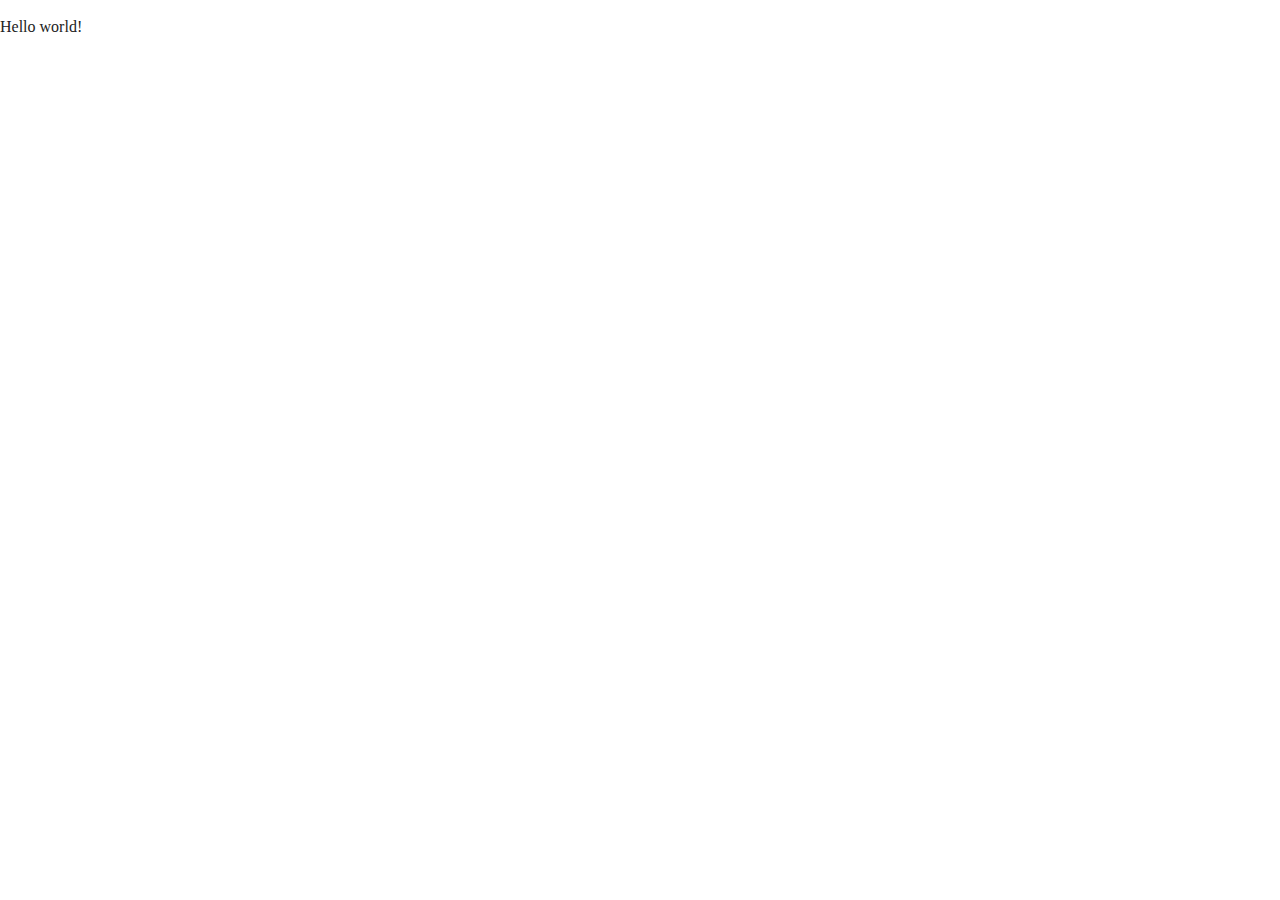
==== index.html @ 48860d26 "Initial commit" ====
<!doctype html>
<html class="no-js" lang="">

<head>
  <meta charset="utf-8">
  <meta http-equiv="x-ua-compatible" content="ie=edge">
  <title>Random Design Co.</title>
  <meta name="description" content="">
  <meta name="viewport" content="width=device-width, initial-scale=1, shrink-to-fit=no">

  <link rel="manifest" href="site.webmanifest">
  <link rel="apple-touch-icon" href="icon.png">
  <!-- Place favicon.ico in the root directory -->

  <link rel="stylesheet" href="css/normalize.css">
  <link rel="stylesheet" href="css/main.css">
</head>

<body>
  <!--[if lte IE 9]>
    <p class="browserupgrade">You are using an <strong>outdated</strong> browser. Please <a href="https://browsehappy.com/">upgrade your browser</a> to improve your experience and security.</p>
  <![endif]-->

  <!-- Add your site or application content here -->
  <p>Hello world!</p>
  <script src="js/vendor/modernizr-3.6.0.min.js"></script>
  <script src="https://code.jquery.com/jquery-3.3.1.min.js" integrity="sha256-FgpCb/KJQlLNfOu91ta32o/NMZxltwRo8QtmkMRdAu8=" crossorigin="anonymous"></script>
  <script>window.jQuery || document.write('<script src="js/vendor/jquery-3.3.1.min.js"><\/script>')</script>
  <script src="js/plugins.js"></script>
  <script src="js/main.js"></script>

  <!-- Google Analytics: change UA-XXXXX-Y to be your site's ID. -->
  <script>
    window.ga = function () { ga.q.push(arguments) }; ga.q = []; ga.l = +new Date;
    ga('create', 'UA-XXXXX-Y', 'auto'); ga('send', 'pageview')
  </script>
  <script src="https://www.google-analytics.com/analytics.js" async defer></script>
</body>

</html>
---- css/main.css ----
/*! HTML5 Boilerplate v6.1.0 | MIT License | https://html5boilerplate.com/ */

/*
 * What follows is the result of much research on cross-browser styling.
 * Credit left inline and big thanks to Nicolas Gallagher, Jonathan Neal,
 * Kroc Camen, and the H5BP dev community and team.
 */

/* ==========================================================================
   Base styles: opinionated defaults
   ========================================================================== */

html {
    color: #222;
    font-size: 1em;
    line-height: 1.4;
}

/*
 * Remove text-shadow in selection highlight:
 * https://twitter.com/miketaylr/status/12228805301
 *
 * Vendor-prefixed and regular ::selection selectors cannot be combined:
 * https://stackoverflow.com/a/16982510/7133471
 *
 * Customize the background color to match your design.
 */

::-moz-selection {
    background: #b3d4fc;
    text-shadow: none;
}

::selection {
    background: #b3d4fc;
    text-shadow: none;
}

/*
 * A better looking default horizontal rule
 */

hr {
    display: block;
    height: 1px;
    border: 0;
    border-top: 1px solid #ccc;
    margin: 1em 0;
    padding: 0;
}

/*
 * Remove the gap between audio, canvas, iframes,
 * images, videos and the bottom of their containers:
 * https://github.com/h5bp/html5-boilerplate/issues/440
 */

audio,
canvas,
iframe,
img,
svg,
video {
    vertical-align: middle;
}

/*
 * Remove default fieldset styles.
 */

fieldset {
    border: 0;
    margin: 0;
    padding: 0;
}

/*
 * Allow only vertical resizing of textareas.
 */

textarea {
    resize: vertical;
}

/* ==========================================================================
   Browser Upgrade Prompt
   ========================================================================== */

.browserupgrade {
    margin: 0.2em 0;
    background: #ccc;
    color: #000;
    padding: 0.2em 0;
}

/* ==========================================================================
   Author's custom styles
   ========================================================================== */

















/* ==========================================================================
   Helper classes
   ========================================================================== */

/*
 * Hide visually and from screen readers
 */

.hidden {
    display: none !important;
}

/*
 * Hide only visually, but have it available for screen readers:
 * https://snook.ca/archives/html_and_css/hiding-content-for-accessibility
 *
 * 1. For long content, line feeds are not interpreted as spaces and small width
 *    causes content to wrap 1 word per line:
 *    https://medium.com/@jessebeach/beware-smushed-off-screen-accessible-text-5952a4c2cbfe
 */

.visuallyhidden {
    border: 0;
    clip: rect(0 0 0 0);
    height: 1px;
    margin: -1px;
    overflow: hidden;
    padding: 0;
    position: absolute;
    width: 1px;
    white-space: nowrap; /* 1 */
}

/*
 * Extends the .visuallyhidden class to allow the element
 * to be focusable when navigated to via the keyboard:
 * https://www.drupal.org/node/897638
 */

.visuallyhidden.focusable:active,
.visuallyhidden.focusable:focus {
    clip: auto;
    height: auto;
    margin: 0;
    overflow: visible;
    position: static;
    width: auto;
    white-space: inherit;
}

/*
 * Hide visually and from screen readers, but maintain layout
 */

.invisible {
    visibility: hidden;
}

/*
 * Clearfix: contain floats
 *
 * For modern browsers
 * 1. The space content is one way to avoid an Opera bug when the
 *    `contenteditable` attribute is included anywhere else in the document.
 *    Otherwise it causes space to appear at the top and bottom of elements
 *    that receive the `clearfix` class.
 * 2. The use of `table` rather than `block` is only necessary if using
 *    `:before` to contain the top-margins of child elements.
 */

.clearfix:before,
.clearfix:after {
    content: " "; /* 1 */
    display: table; /* 2 */
}

.clearfix:after {
    clear: both;
}

/* ==========================================================================
   EXAMPLE Media Queries for Responsive Design.
   These examples override the primary ('mobile first') styles.
   Modify as content requires.
   ========================================================================== */

@media only screen and (min-width: 35em) {
    /* Style adjustments for viewports that meet the condition */
}

@media print,
       (-webkit-min-device-pixel-ratio: 1.25),
       (min-resolution: 1.25dppx),
       (min-resolution: 120dpi) {
    /* Style adjustments for high resolution devices */
}

/* ==========================================================================
   Print styles.
   Inlined to avoid the additional HTTP request:
   https://www.phpied.com/delay-loading-your-print-css/
   ========================================================================== */

@media print {
    *,
    *:before,
    *:after {
        background: transparent !important;
        color: #000 !important; /* Black prints faster */
        -webkit-box-shadow: none !important;
        box-shadow: none !important;
        text-shadow: none !important;
    }

    a,
    a:visited {
        text-decoration: underline;
    }

    a[href]:after {
        content: " (" attr(href) ")";
    }

    abbr[title]:after {
        content: " (" attr(title) ")";
    }

    /*
     * Don't show links that are fragment identifiers,
     * or use the `javascript:` pseudo protocol
     */

    a[href^="#"]:after,
    a[href^="javascript:"]:after {
        content: "";
    }

    pre {
        white-space: pre-wrap !important;
    }
    pre,
    blockquote {
        border: 1px solid #999;
        page-break-inside: avoid;
    }

    /*
     * Printing Tables:
     * http://css-discuss.incutio.com/wiki/Printing_Tables
     */

    thead {
        display: table-header-group;
    }

    tr,
    img {
        page-break-inside: avoid;
    }

    p,
    h2,
    h3 {
        orphans: 3;
        widows: 3;
    }

    h2,
    h3 {
        page-break-after: avoid;
    }
}
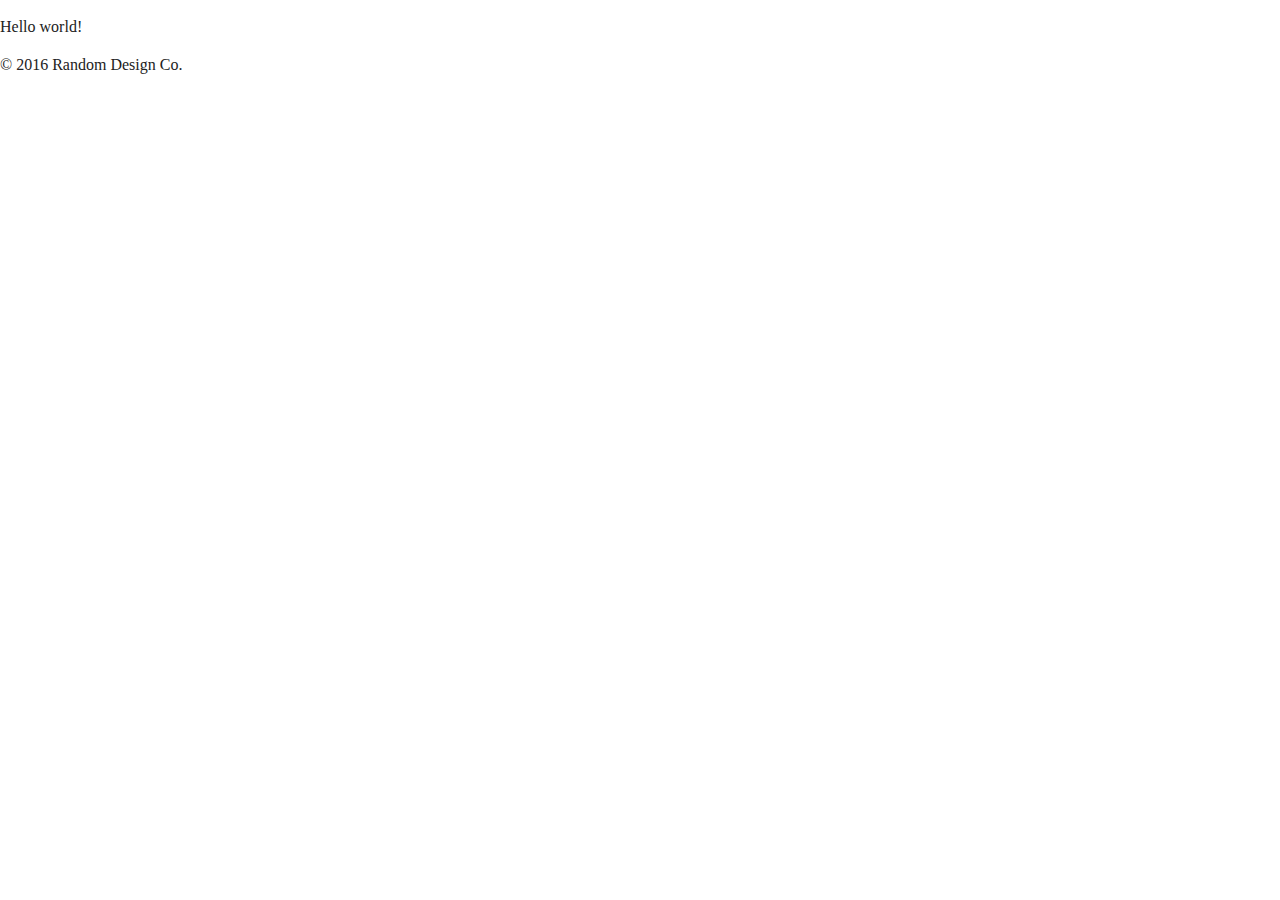
==== commit 0cf952da: "Updated footer" ====
--- a/index.html
+++ b/index.html
@@ -35,6 +35,11 @@
     ga('create', 'UA-XXXXX-Y', 'auto'); ga('send', 'pageview')
   </script>
   <script src="https://www.google-analytics.com/analytics.js" async defer></script>
+  
+  <footer>
+    <p>&copy; 2016 Random Design Co.</p>
+  </footer>
+
 </body>
 
 </html>
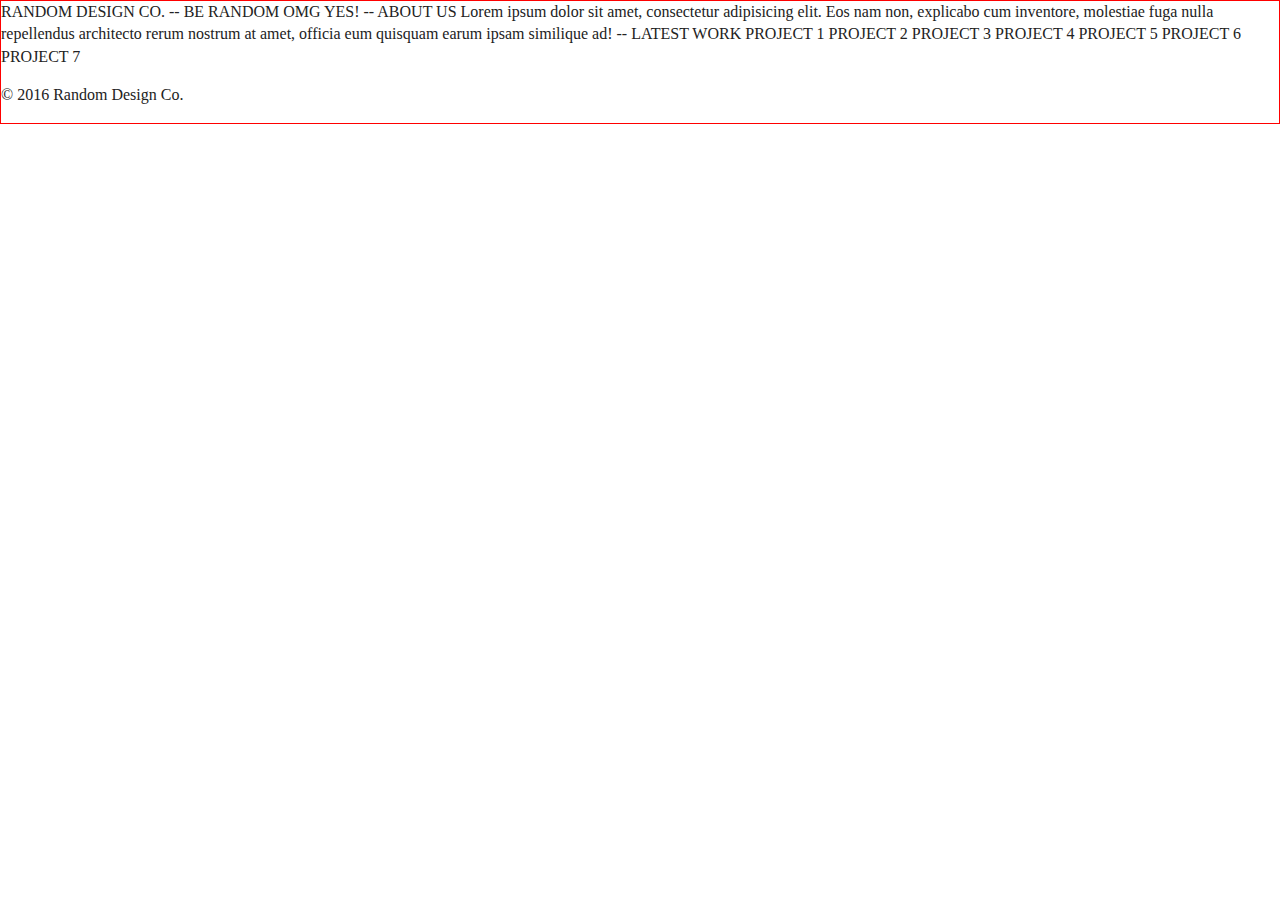
==== commit cd4905cf: "Added copy" ====
--- a/index.html
+++ b/index.html
@@ -22,7 +22,43 @@
   <![endif]-->
 
   <!-- Add your site or application content here -->
-  <p>Hello world!</p>
+  <header>
+  </header>
+  <section class="about-us">
+  </section>
+  <section class="latest-work">
+  </section>
+
+RANDOM DESIGN CO.
+
+--
+
+BE RANDOM
+
+OMG YES!
+
+--
+
+ABOUT US
+
+Lorem ipsum dolor sit amet, consectetur adipisicing elit. Eos nam non, explicabo cum inventore, molestiae fuga nulla repellendus architecto rerum nostrum at amet, officia eum quisquam earum ipsam similique ad!
+
+--
+
+LATEST WORK
+
+PROJECT 1
+PROJECT 2
+PROJECT 3
+PROJECT 4
+PROJECT 5
+PROJECT 6
+PROJECT 7
+
+  <footer>
+      <p>&copy; 2016 Random Design Co.</p>
+  </footer>
+
   <script src="js/vendor/modernizr-3.6.0.min.js"></script>
   <script src="https://code.jquery.com/jquery-3.3.1.min.js" integrity="sha256-FgpCb/KJQlLNfOu91ta32o/NMZxltwRo8QtmkMRdAu8=" crossorigin="anonymous"></script>
   <script>window.jQuery || document.write('<script src="js/vendor/jquery-3.3.1.min.js"><\/script>')</script>
@@ -35,11 +71,6 @@
     ga('create', 'UA-XXXXX-Y', 'auto'); ga('send', 'pageview')
   </script>
   <script src="https://www.google-analytics.com/analytics.js" async defer></script>
-  
-  <footer>
-    <p>&copy; 2016 Random Design Co.</p>
-  </footer>
-
 </body>
 
 </html>
--- a/css/main.css
+++ b/css/main.css
@@ -97,7 +97,16 @@
    Author's custom styles
    ========================================================================== */
 
-
+   html {
+    box-sizing: border-box;
+  }
+  *, *:before, *:after {
+    box-sizing: inherit;
+  }
+
+  body {
+      border: 1px solid red;
+  }
 
 
 
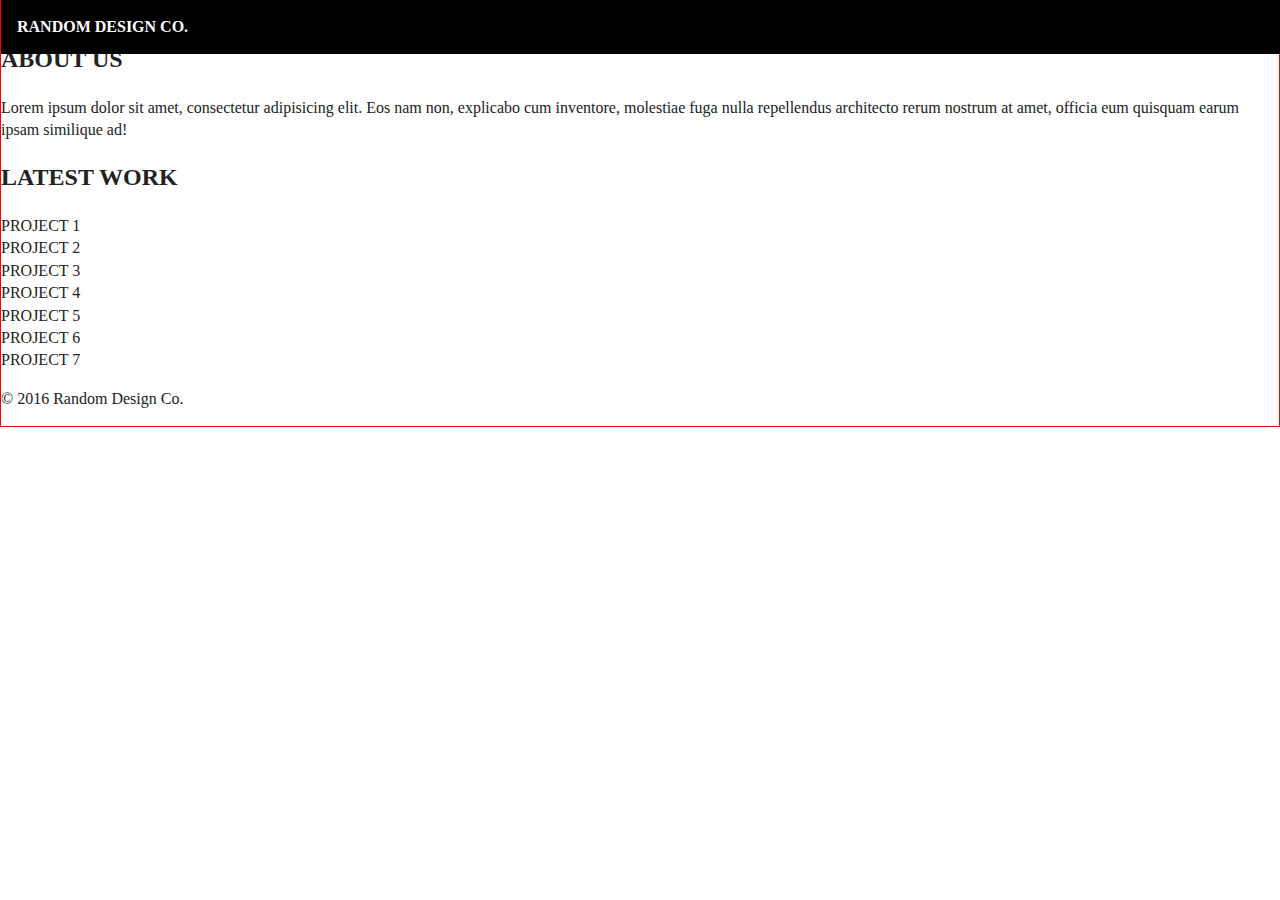
==== commit 2423fe29: "Updated page header" ====
--- a/index.html
+++ b/index.html
@@ -11,7 +11,7 @@
   <link rel="manifest" href="site.webmanifest">
   <link rel="apple-touch-icon" href="icon.png">
   <!-- Place favicon.ico in the root directory -->
-
+  <link rel="stylesheet" href="https://use.fontawesome.com/releases/v5.5.0/css/all.css" integrity="sha384-B4dIYHKNBt8Bc12p+WXckhzcICo0wtJAoU8YZTY5qE0Id1GSseTk6S+L3BlXeVIU" crossorigin="anonymous">
   <link rel="stylesheet" href="css/normalize.css">
   <link rel="stylesheet" href="css/main.css">
 </head>
@@ -22,38 +22,32 @@
   <![endif]-->
 
   <!-- Add your site or application content here -->
-  <header>
+  <header class="page-header">
+    <h1>RANDOM DESIGN CO.</h1>
+    <i class="fas fa-bars"></i>
   </header>
-  <section class="about-us">
-  </section>
-  <section class="latest-work">
-  </section>
 
-RANDOM DESIGN CO.
+  <div class="main-content">
+    <section class="be-random">
+      BE RANDOM
 
---
-
-BE RANDOM
-
-OMG YES!
-
---
-
-ABOUT US
-
-Lorem ipsum dolor sit amet, consectetur adipisicing elit. Eos nam non, explicabo cum inventore, molestiae fuga nulla repellendus architecto rerum nostrum at amet, officia eum quisquam earum ipsam similique ad!
-
---
-
-LATEST WORK
-
-PROJECT 1
-PROJECT 2
-PROJECT 3
-PROJECT 4
-PROJECT 5
-PROJECT 6
-PROJECT 7
+      OMG YES!
+    </section>
+    <section class="about-us">
+      <h2>ABOUT US</h2>
+      <p>Lorem ipsum dolor sit amet, consectetur adipisicing elit. Eos nam non, explicabo cum inventore, molestiae fuga nulla repellendus architecto rerum nostrum at amet, officia eum quisquam earum ipsam similique ad!</p>
+    </section>
+    <section class="latest-work">
+      <h2>LATEST WORK</h2>
+      <article class="projects">PROJECT 1</article>
+      <article class="projects">PROJECT 2</article>
+      <article class="projects">PROJECT 3</article>
+      <article class="projects">PROJECT 4</article>
+      <article class="projects">PROJECT 5</article>
+      <article class="projects">PROJECT 6</article>
+      <article class="projects">PROJECT 7</article>
+    </section>
+  </div>
 
   <footer>
       <p>&copy; 2016 Random Design Co.</p>
--- a/css/main.css
+++ b/css/main.css
@@ -108,9 +108,26 @@
       border: 1px solid red;
   }
 
-
-
-
+  .page-header {
+      background-color: #000;
+      color: #fff;
+      padding: 1em;
+      width: 100%;
+      position: fixed;
+      top: 0;
+  }
+
+  .page-header h1 {
+      font-size: 1em;
+      margin: 0;
+      text-transform: uppercase;
+  }
+
+  .page-header i {
+      float: right;
+  }
+
+  
 
 
 
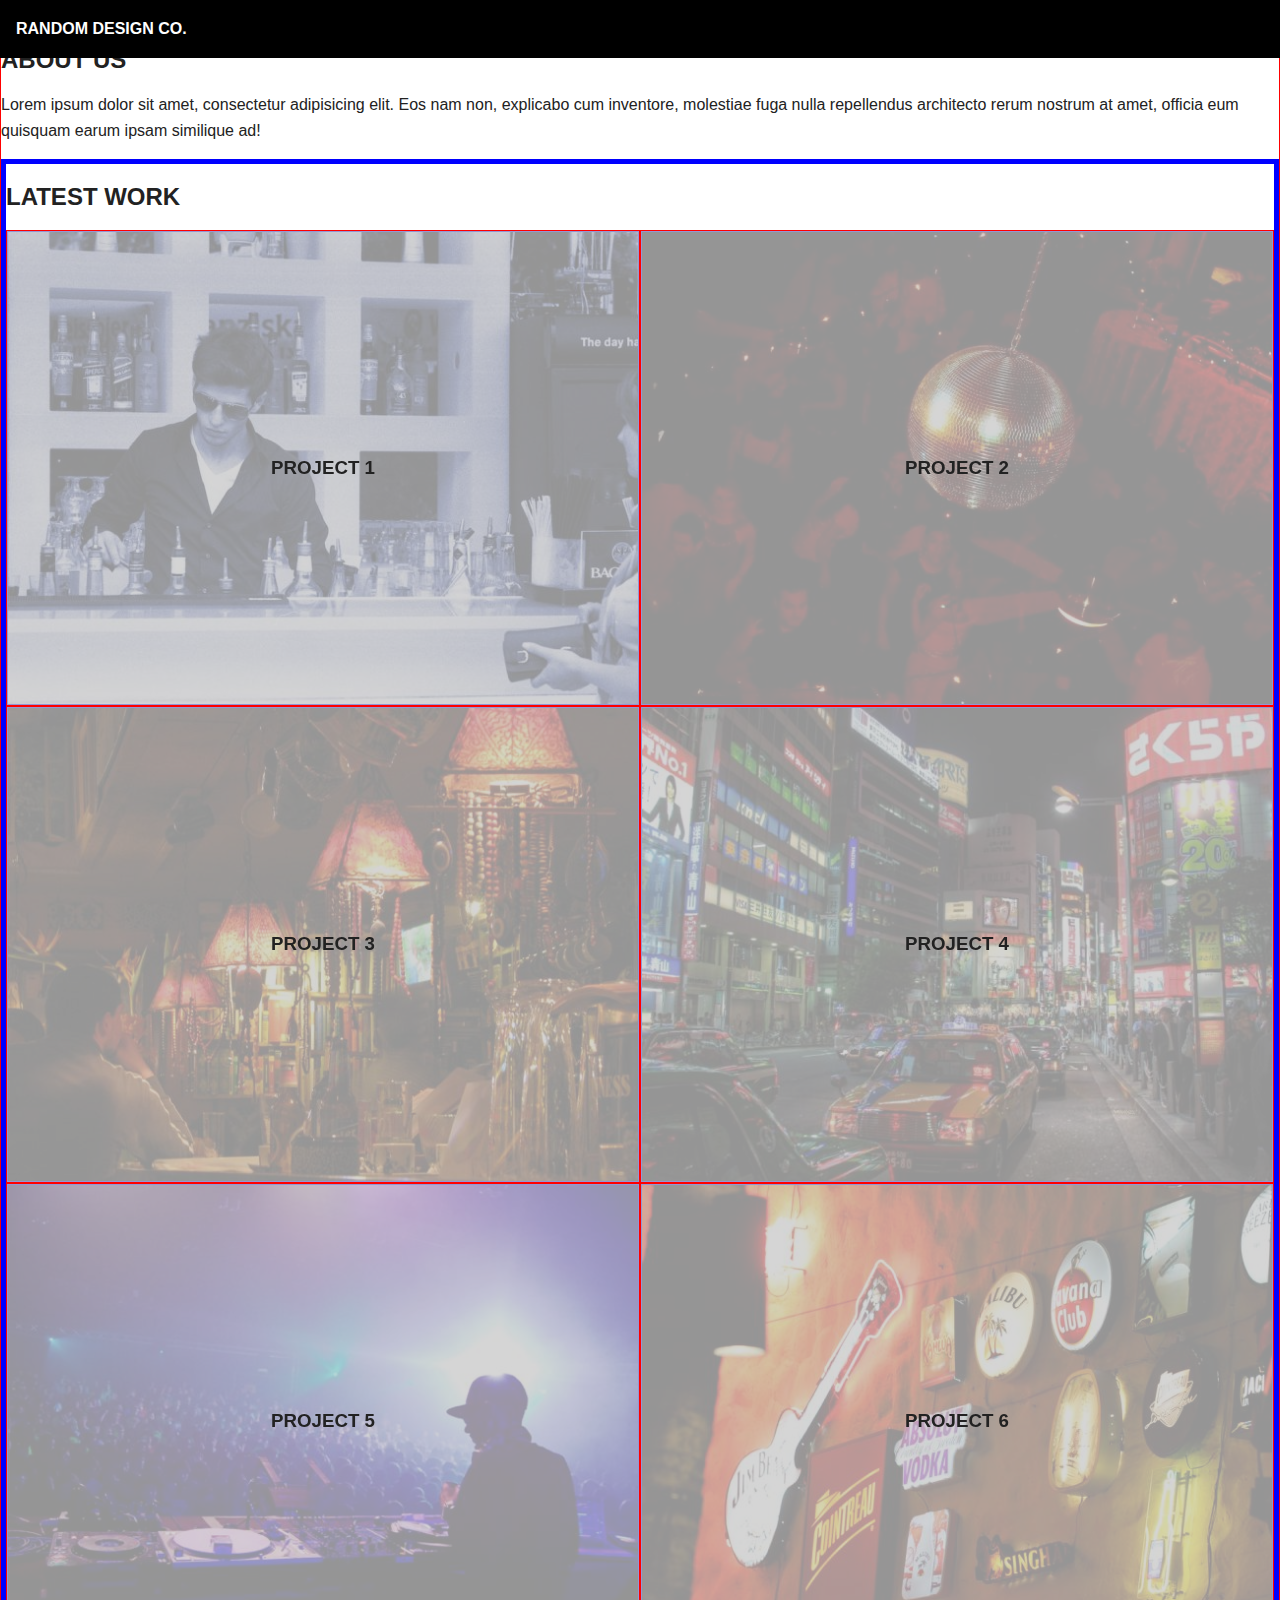
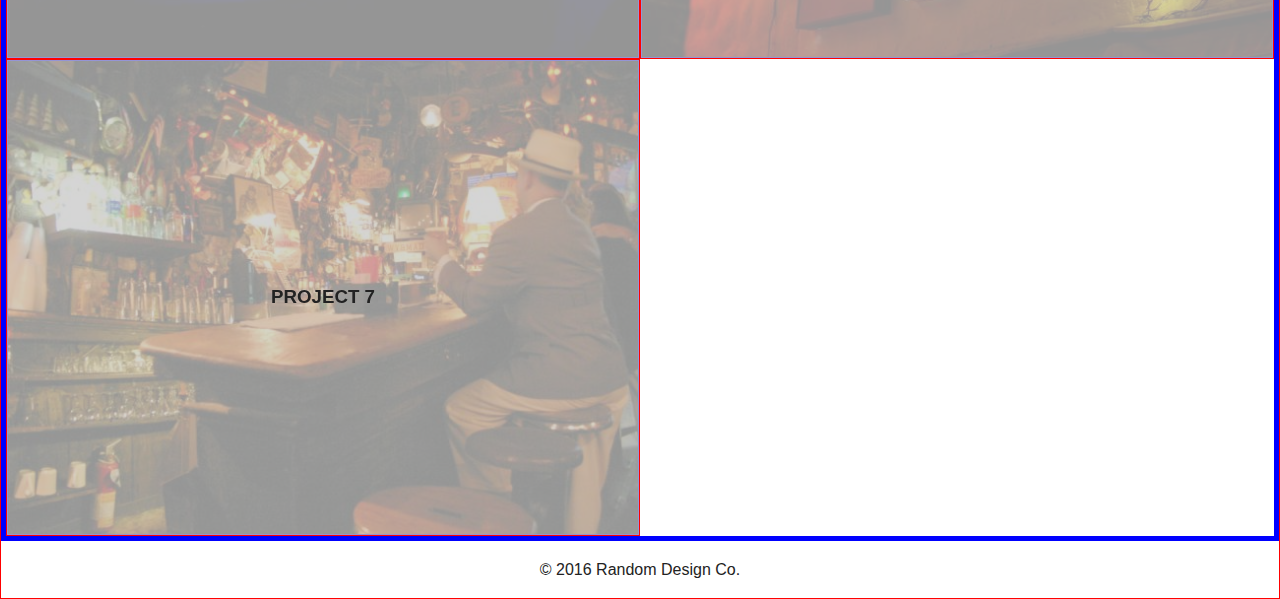
==== commit 669af83e: "Updated latest work section" ====
--- a/index.html
+++ b/index.html
@@ -33,19 +33,63 @@
 
       OMG YES!
     </section>
+    
     <section class="about-us">
       <h2>ABOUT US</h2>
       <p>Lorem ipsum dolor sit amet, consectetur adipisicing elit. Eos nam non, explicabo cum inventore, molestiae fuga nulla repellendus architecto rerum nostrum at amet, officia eum quisquam earum ipsam similique ad!</p>
     </section>
+    
     <section class="latest-work">
       <h2>LATEST WORK</h2>
-      <article class="projects">PROJECT 1</article>
-      <article class="projects">PROJECT 2</article>
-      <article class="projects">PROJECT 3</article>
-      <article class="projects">PROJECT 4</article>
-      <article class="projects">PROJECT 5</article>
-      <article class="projects">PROJECT 6</article>
-      <article class="projects">PROJECT 7</article>
+      
+      <article class="projects">
+        <div class="proj-content">
+          <h3>PROJECT 1</h3>
+        </div>
+        <img class ="proj-background" src="img/1-cocktail.jpeg" alt="cocktail">
+      </article>
+      
+      <article class="projects">
+        <div class="proj-content">
+          <h3>PROJECT 2</h3>
+        </div>
+        <img class ="proj-background" src="img/2-disco.jpeg" alt="disco">
+      </article>
+      
+      <article class="projects">
+        <div class="proj-content">
+          <h3>PROJECT 3</h3>
+        </div>
+        <img class ="proj-background" src="img/3-bookstore.jpeg" alt="bookstore">
+      </article>
+      
+      <article class="projects">
+        <div class="proj-content">
+          <h3>PROJECT 4</h3>
+        </div>
+        <img class ="proj-background" src="img/4-traffic.jpeg" alt="traffic">
+      </article>
+      
+      <article class="projects">
+        <div class="proj-content">
+          <h3>PROJECT 5</h3>
+        </div>
+        <img class ="proj-background" src="img/5-concert.jpg" alt="concert">
+      </article>
+      
+      <article class="projects">
+        <div class="proj-content">
+          <h3>PROJECT 6</h3>
+        </div>
+        <img class ="proj-background" src="img/6-nightlife.jpg" alt="nightlife">
+      </article>
+      
+      <article class="projects">
+        <div class="proj-content">
+          <h3>PROJECT 7</h3>
+        </div>
+        <img class ="proj-background" src="img/7-bar.jpg" alt="bar">
+      </article>
     </section>
   </div>
 
--- a/css/main.css
+++ b/css/main.css
@@ -105,29 +105,84 @@
   }
 
   body {
-      border: 1px solid red;
+    border: 1px solid red;
+    font-family: Helvetica, Arial, sans-serif;
+    line-height: 1.6em;
+  }
+
+  img {
+    max-width: 100%;
+  }
+
+  h2 {
+
   }
 
   .page-header {
-      background-color: #000;
-      color: #fff;
-      padding: 1em;
-      width: 100%;
-      position: fixed;
-      top: 0;
+    background-color: #000;
+    color: #fff;
+    padding: 1em;
+    width: 100%;
+    position: fixed;
+    top: 0;
+    left: 0;
   }
 
   .page-header h1 {
-      font-size: 1em;
-      margin: 0;
-      text-transform: uppercase;
+    font-size: 1em;
+    margin: 0;
+    text-transform: uppercase;
   }
 
   .page-header i {
-      float: right;
-  }
-
-  
+    position: absolute;
+    top: 1em;
+    right: 1em;
+  }
+
+  .main-content {
+    overflow: auto;
+  }
+
+  .latest-work {
+    overflow: auto;
+    border: 5px solid blue;
+  }
+
+  .projects {
+    border: 1px solid red;
+    background-color: rgba(199, 199, 199, 0.75);
+    width: 50%;
+    height: auto;
+    float: left;
+    position: relative;
+  }
+
+  .proj-background {
+    border: 1px solid blue;
+    display: block;
+    position: relative;
+    z-index: -10;
+    width: 100%;
+    height: 100%;
+  }
+
+  .proj-content {
+    position: absolute;
+    top: 50%;
+    left: 50%;
+    transform: translate(-50%, -50%);
+    text-align: center;
+  }
+
+  .proj-content h3 {
+    margin: 0;
+  }
+
+  footer {
+    clear: both;
+    text-align: center;
+  }
 
 
 
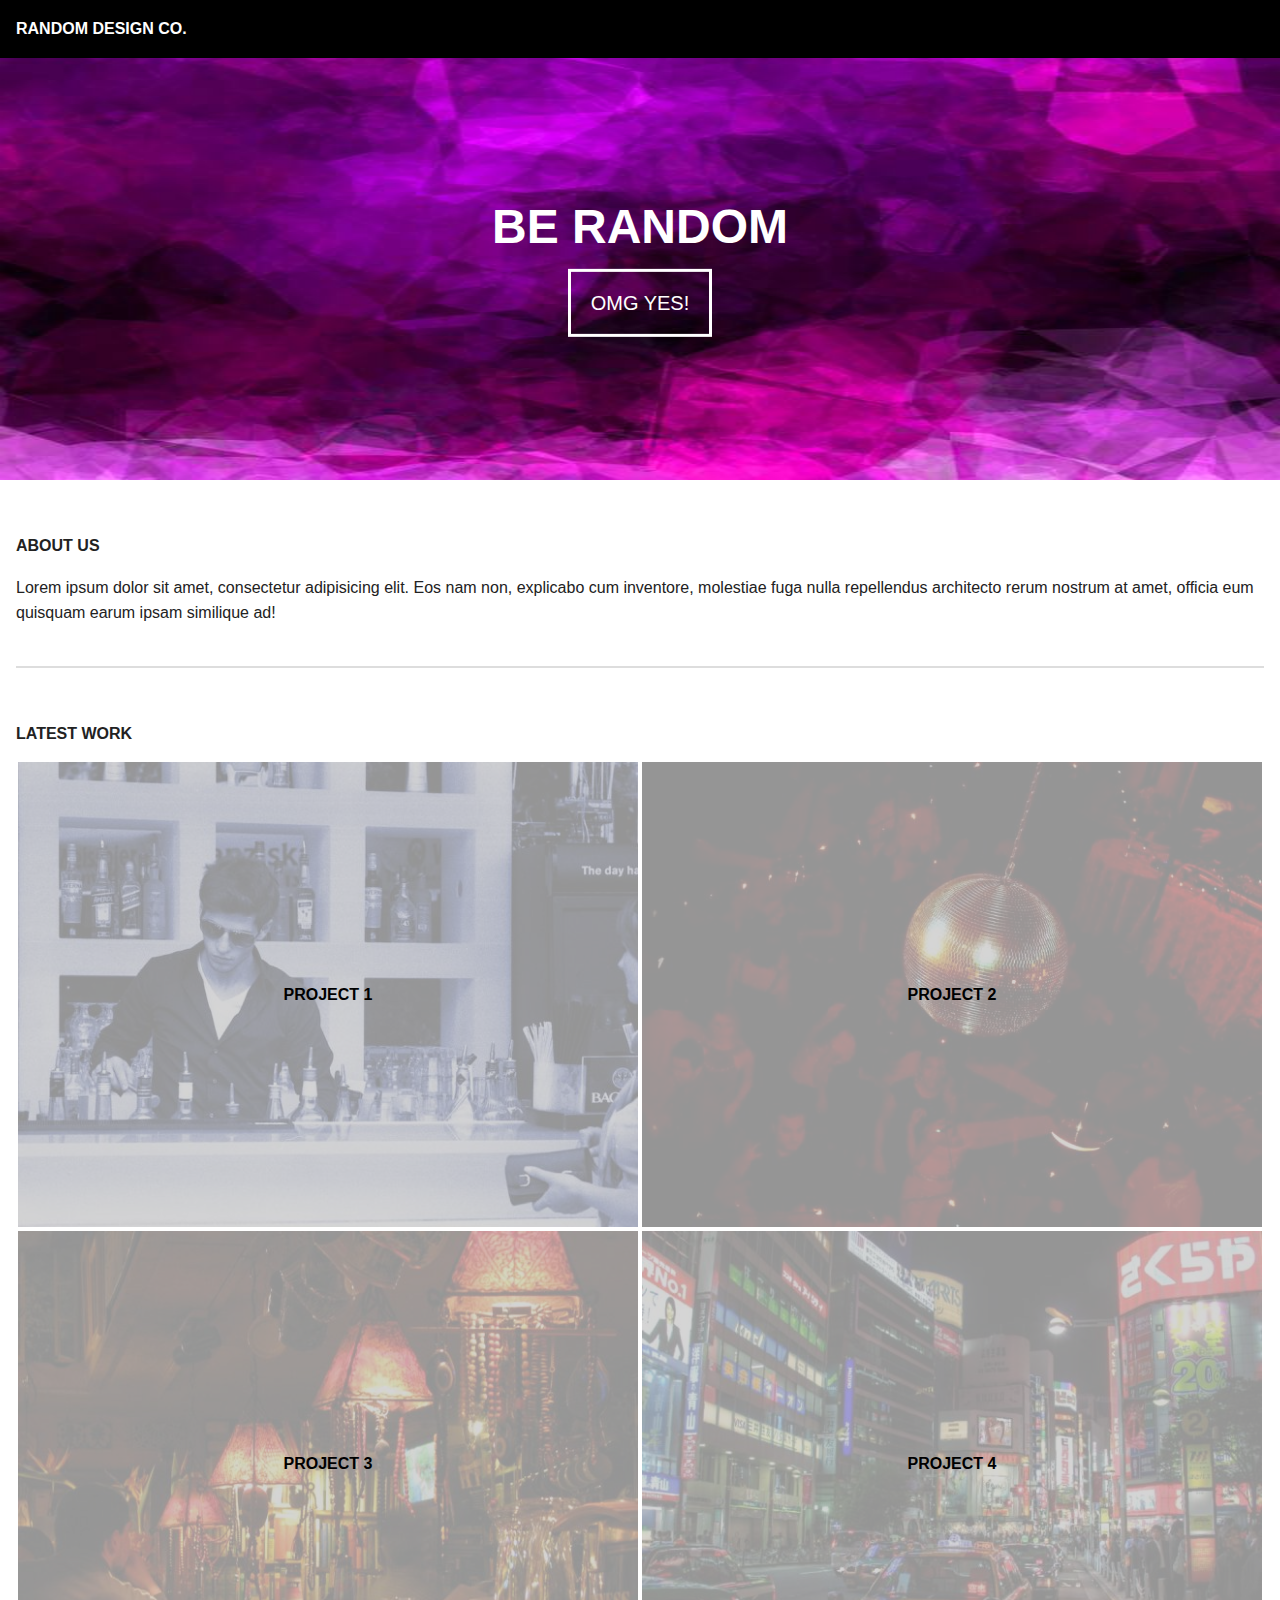
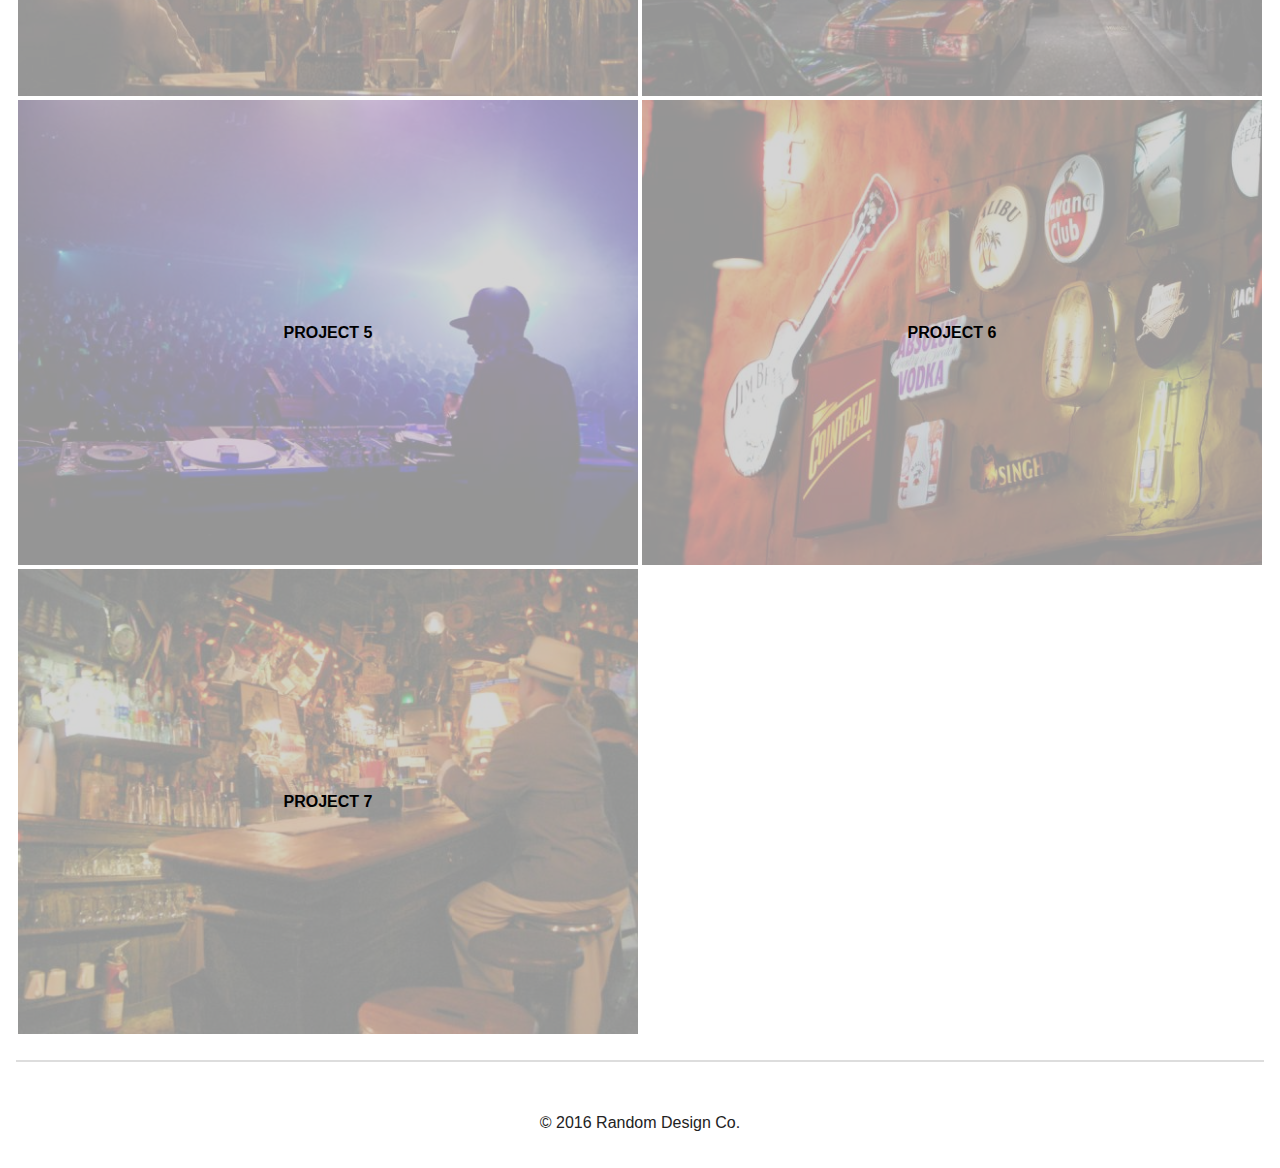
==== commit 59f975fa: "Updated bold-info at top of page and updated hovers" ====
--- a/index.html
+++ b/index.html
@@ -24,16 +24,18 @@
   <!-- Add your site or application content here -->
   <header class="page-header">
     <h1>RANDOM DESIGN CO.</h1>
-    <i class="fas fa-bars"></i>
+    <a href="#"><i class="fas fa-bars"></i></a>
   </header>
+  
+  <div class="main-content">
+    <div class="bold-info">
+      <div class="bold-content">
+        <h2>BE RANDOM</h2>
+        <a href="#">OMG YES!</a>
+      </div>
+      <img class="bold-background" src="img/purple-bg.jpeg" alt="purple background">
+    </div>
 
-  <div class="main-content">
-    <section class="be-random">
-      BE RANDOM
-
-      OMG YES!
-    </section>
-    
     <section class="about-us">
       <h2>ABOUT US</h2>
       <p>Lorem ipsum dolor sit amet, consectetur adipisicing elit. Eos nam non, explicabo cum inventore, molestiae fuga nulla repellendus architecto rerum nostrum at amet, officia eum quisquam earum ipsam similique ad!</p>
@@ -44,49 +46,49 @@
       
       <article class="projects">
         <div class="proj-content">
-          <h3>PROJECT 1</h3>
+          <a href="#"><h3>PROJECT 1</h3></a>
         </div>
         <img class ="proj-background" src="img/1-cocktail.jpeg" alt="cocktail">
       </article>
       
       <article class="projects">
         <div class="proj-content">
-          <h3>PROJECT 2</h3>
+          <a href="#"><h3>PROJECT 2</h3></a>
         </div>
         <img class ="proj-background" src="img/2-disco.jpeg" alt="disco">
       </article>
       
       <article class="projects">
         <div class="proj-content">
-          <h3>PROJECT 3</h3>
+          <a href="#"><h3>PROJECT 3</h3></a>
         </div>
         <img class ="proj-background" src="img/3-bookstore.jpeg" alt="bookstore">
       </article>
       
       <article class="projects">
         <div class="proj-content">
-          <h3>PROJECT 4</h3>
+          <a href="#"><h3>PROJECT 4</h3></a>
         </div>
         <img class ="proj-background" src="img/4-traffic.jpeg" alt="traffic">
       </article>
       
       <article class="projects">
         <div class="proj-content">
-          <h3>PROJECT 5</h3>
+          <a href="#"><h3>PROJECT 5</h3></a>
         </div>
         <img class ="proj-background" src="img/5-concert.jpg" alt="concert">
       </article>
       
       <article class="projects">
         <div class="proj-content">
-          <h3>PROJECT 6</h3>
+          <a href="#"><h3>PROJECT 6</h3></a>
         </div>
         <img class ="proj-background" src="img/6-nightlife.jpg" alt="nightlife">
       </article>
       
       <article class="projects">
         <div class="proj-content">
-          <h3>PROJECT 7</h3>
+          <a href="#"><h3>PROJECT 7</h3></a>
         </div>
         <img class ="proj-background" src="img/7-bar.jpg" alt="bar">
       </article>
--- a/css/main.css
+++ b/css/main.css
@@ -105,7 +105,6 @@
   }
 
   body {
-    border: 1px solid red;
     font-family: Helvetica, Arial, sans-serif;
     line-height: 1.6em;
   }
@@ -115,7 +114,17 @@
   }
 
   h2 {
-
+    font-size: 1em;
+  }
+
+  a {
+    text-decoration: none;
+  }
+
+  section {
+    margin: 1em;
+    padding: 1.5em 0;
+    border-bottom: 2px solid #ddd;
   }
 
   .page-header {
@@ -126,6 +135,7 @@
     position: fixed;
     top: 0;
     left: 0;
+    z-index: 10;
   }
 
   .page-header h1 {
@@ -134,6 +144,10 @@
     text-transform: uppercase;
   }
 
+  .page-header a {
+    color: #fff;
+  }
+
   .page-header i {
     position: absolute;
     top: 1em;
@@ -144,13 +158,47 @@
     overflow: auto;
   }
 
+  .bold-info {
+    position: relative;
+  }
+
+  .bold-info h2 {
+    font-size: 3em;
+    line-height: 1em;
+  }
+
+  .bold-info a {
+    border: 3px solid #fff;
+    font-size: 1.25em;
+    padding: 1em;
+    color: #fff;
+  }
+
+  .bold-info a:hover {
+    background-color: #fff;
+    color: #000;
+  }
+
+  .bold-content {
+    position: absolute;
+    top: 50%;
+    left: 50%;
+    transform: translate(-50%, -50%);
+    text-align: center;
+    color: #fff;
+  }
+
+  .bold-background {
+    width: 100%;
+    max-height: 30em;
+  }
+
   .latest-work {
     overflow: auto;
-    border: 5px solid blue;
   }
 
   .projects {
-    border: 1px solid red;
+    border: 2px solid #fff;
     background-color: rgba(199, 199, 199, 0.75);
     width: 50%;
     height: auto;
@@ -158,8 +206,24 @@
     position: relative;
   }
 
+  .projects h3 {
+    margin: 0;
+    font-size: 1em;
+  }
+
+  .projects a {
+    color: #000;
+  }
+
+  .projects a:hover {
+    color: #fff;
+  }
+
+  .projects:hover {
+    background-color: rgb(255, 255, 255, 0);
+  }
+
   .proj-background {
-    border: 1px solid blue;
     display: block;
     position: relative;
     z-index: -10;
@@ -175,24 +239,11 @@
     text-align: center;
   }
 
-  .proj-content h3 {
-    margin: 0;
-  }
-
   footer {
     clear: both;
     text-align: center;
-  }
-
-
-
-
-
-
-
-
-
-
+    padding: 1em;
+  }
 
 /* ==========================================================================
    Helper classes
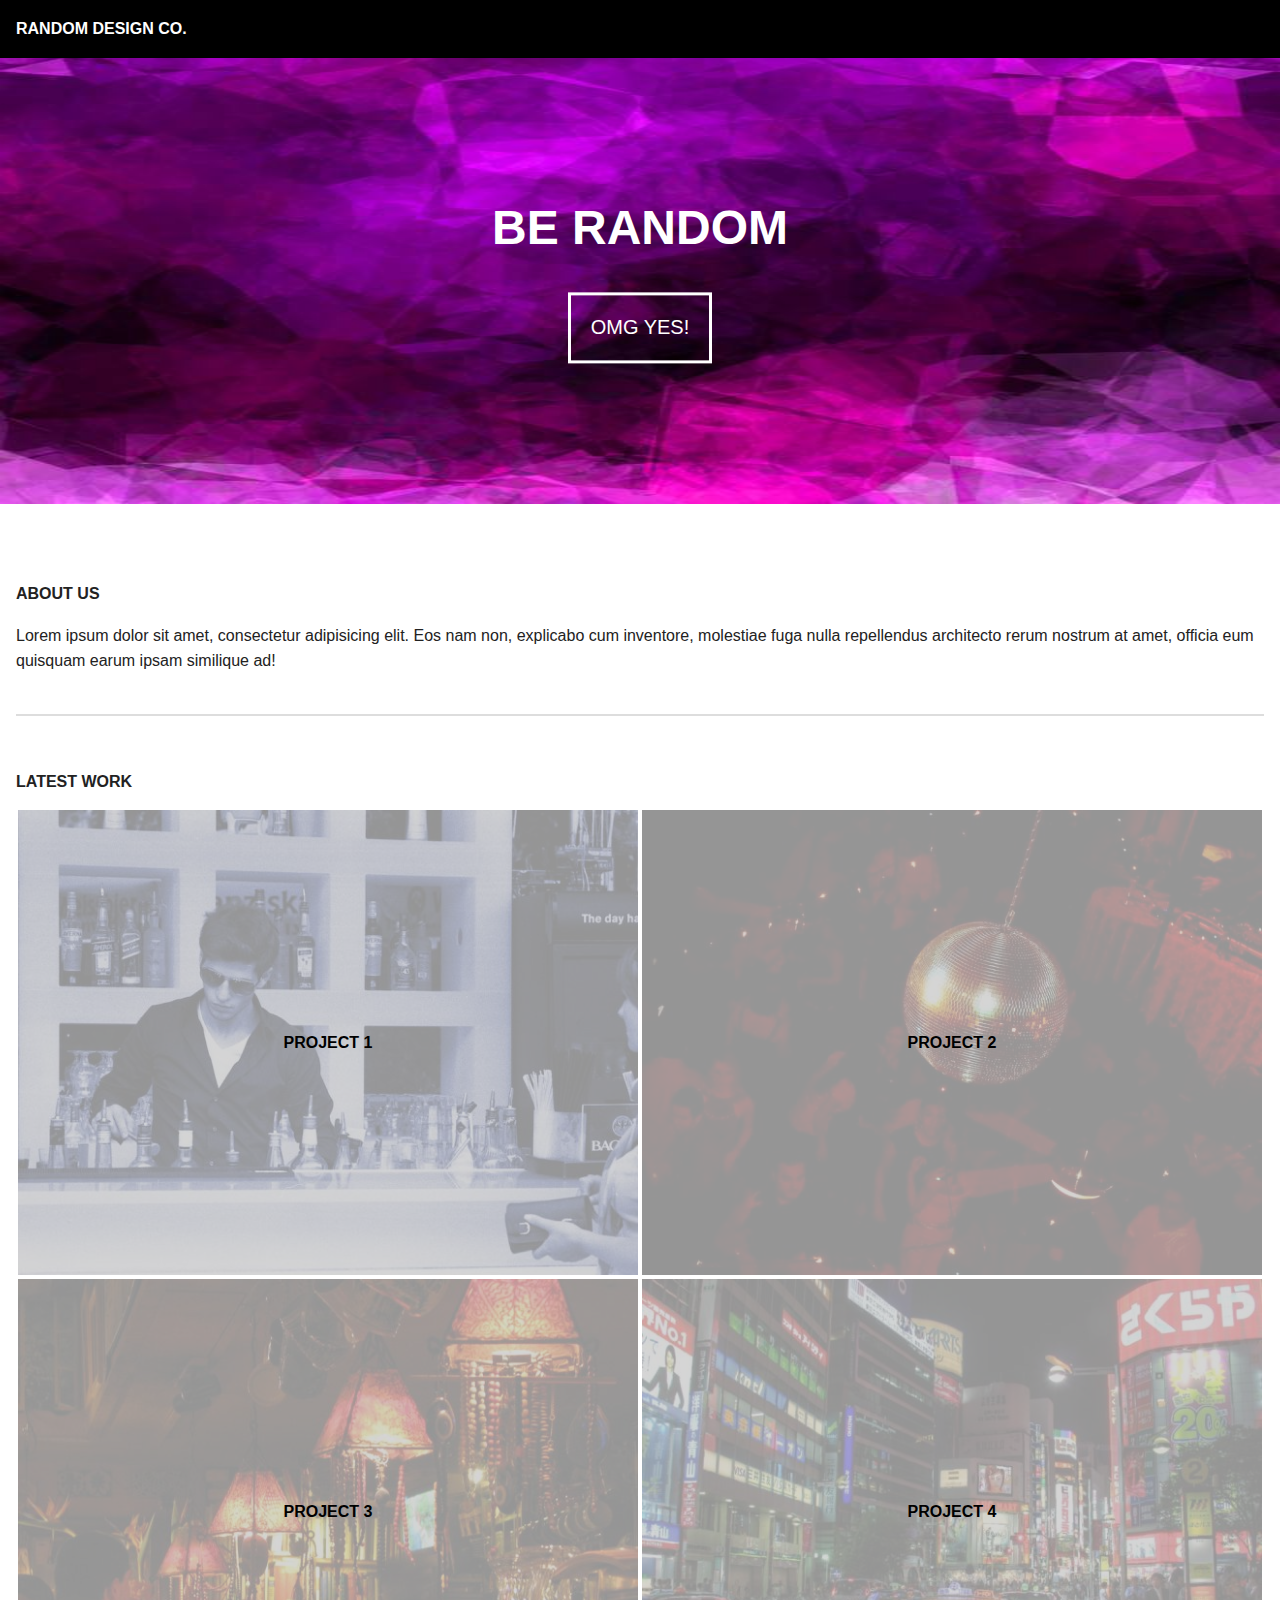
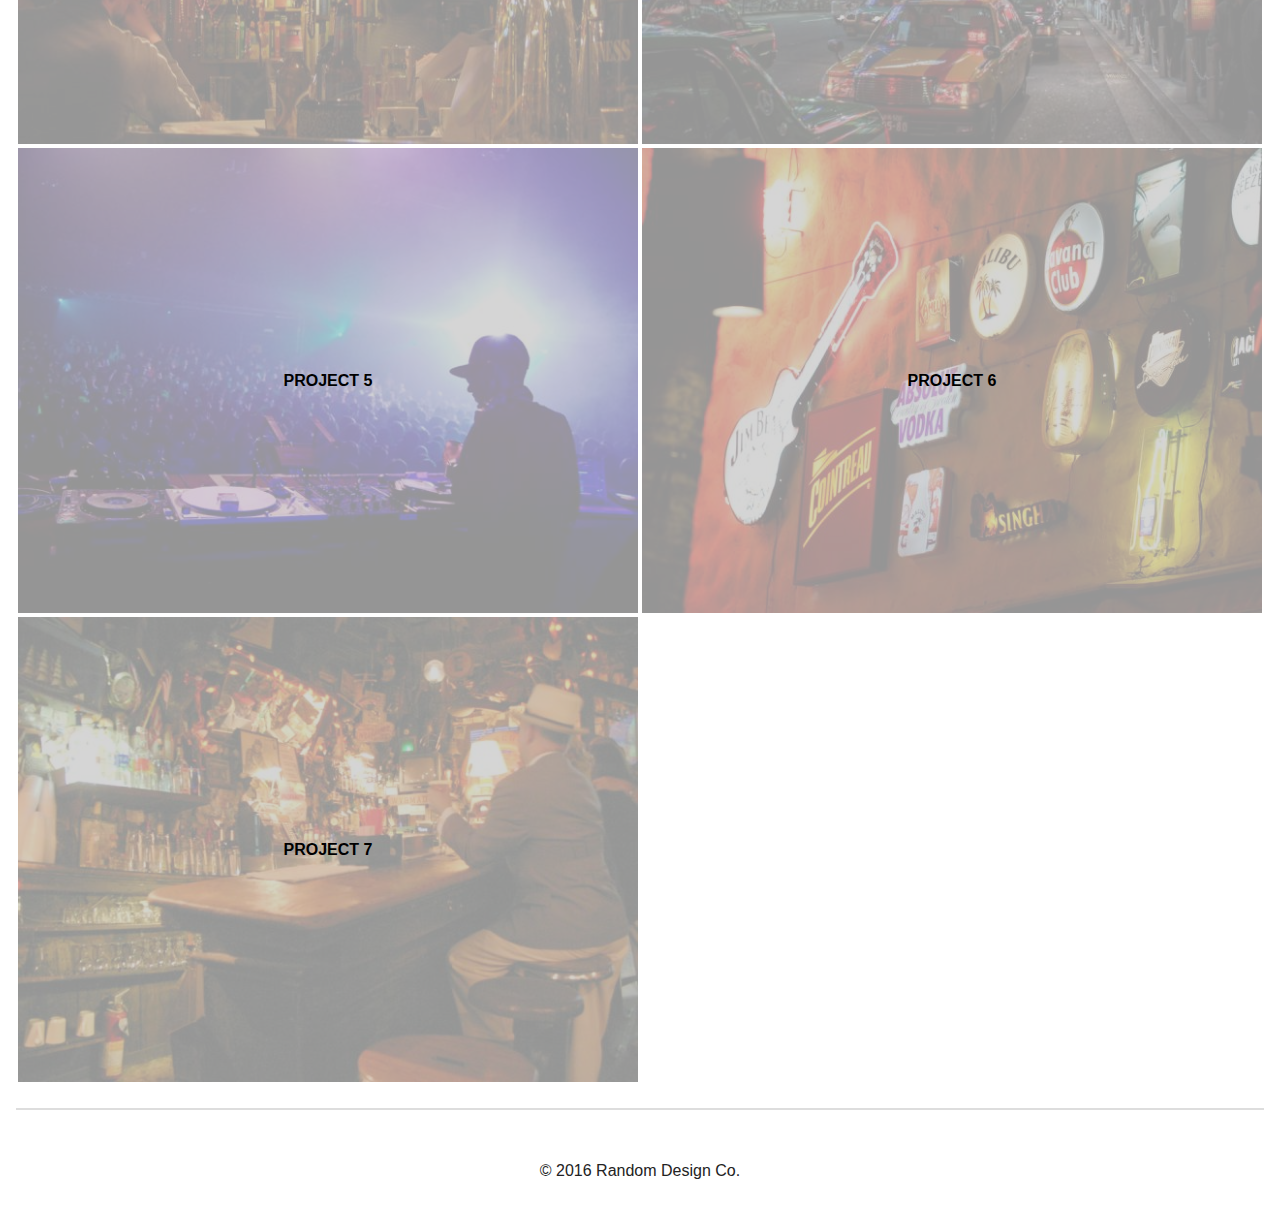
==== commit 1d7ce2bd: "Updated changes CSS and HTML" ====
--- a/index.html
+++ b/index.html
@@ -28,13 +28,13 @@
   </header>
   
   <div class="main-content">
-    <div class="bold-info">
+    <section class="bold-info">
       <div class="bold-content">
         <h2>BE RANDOM</h2>
         <a href="#">OMG YES!</a>
       </div>
       <img class="bold-background" src="img/purple-bg.jpeg" alt="purple background">
-    </div>
+    </section>
 
     <section class="about-us">
       <h2>ABOUT US</h2>
--- a/css/main.css
+++ b/css/main.css
@@ -160,6 +160,9 @@
 
   .bold-info {
     position: relative;
+    width: 100%;
+    margin: 0;
+    border-bottom: none;
   }
 
   .bold-info h2 {
@@ -172,6 +175,7 @@
     font-size: 1.25em;
     padding: 1em;
     color: #fff;
+    display: inline-block;
   }
 
   .bold-info a:hover {
@@ -191,6 +195,7 @@
   .bold-background {
     width: 100%;
     max-height: 30em;
+    z-index: -10;
   }
 
   .latest-work {
@@ -215,12 +220,12 @@
     color: #000;
   }
 
-  .projects a:hover {
-    color: #fff;
-  }
-
   .projects:hover {
     background-color: rgb(255, 255, 255, 0);
+  }
+
+  .projects:hover h3 {
+    color: #fff;
   }
 
   .proj-background {
